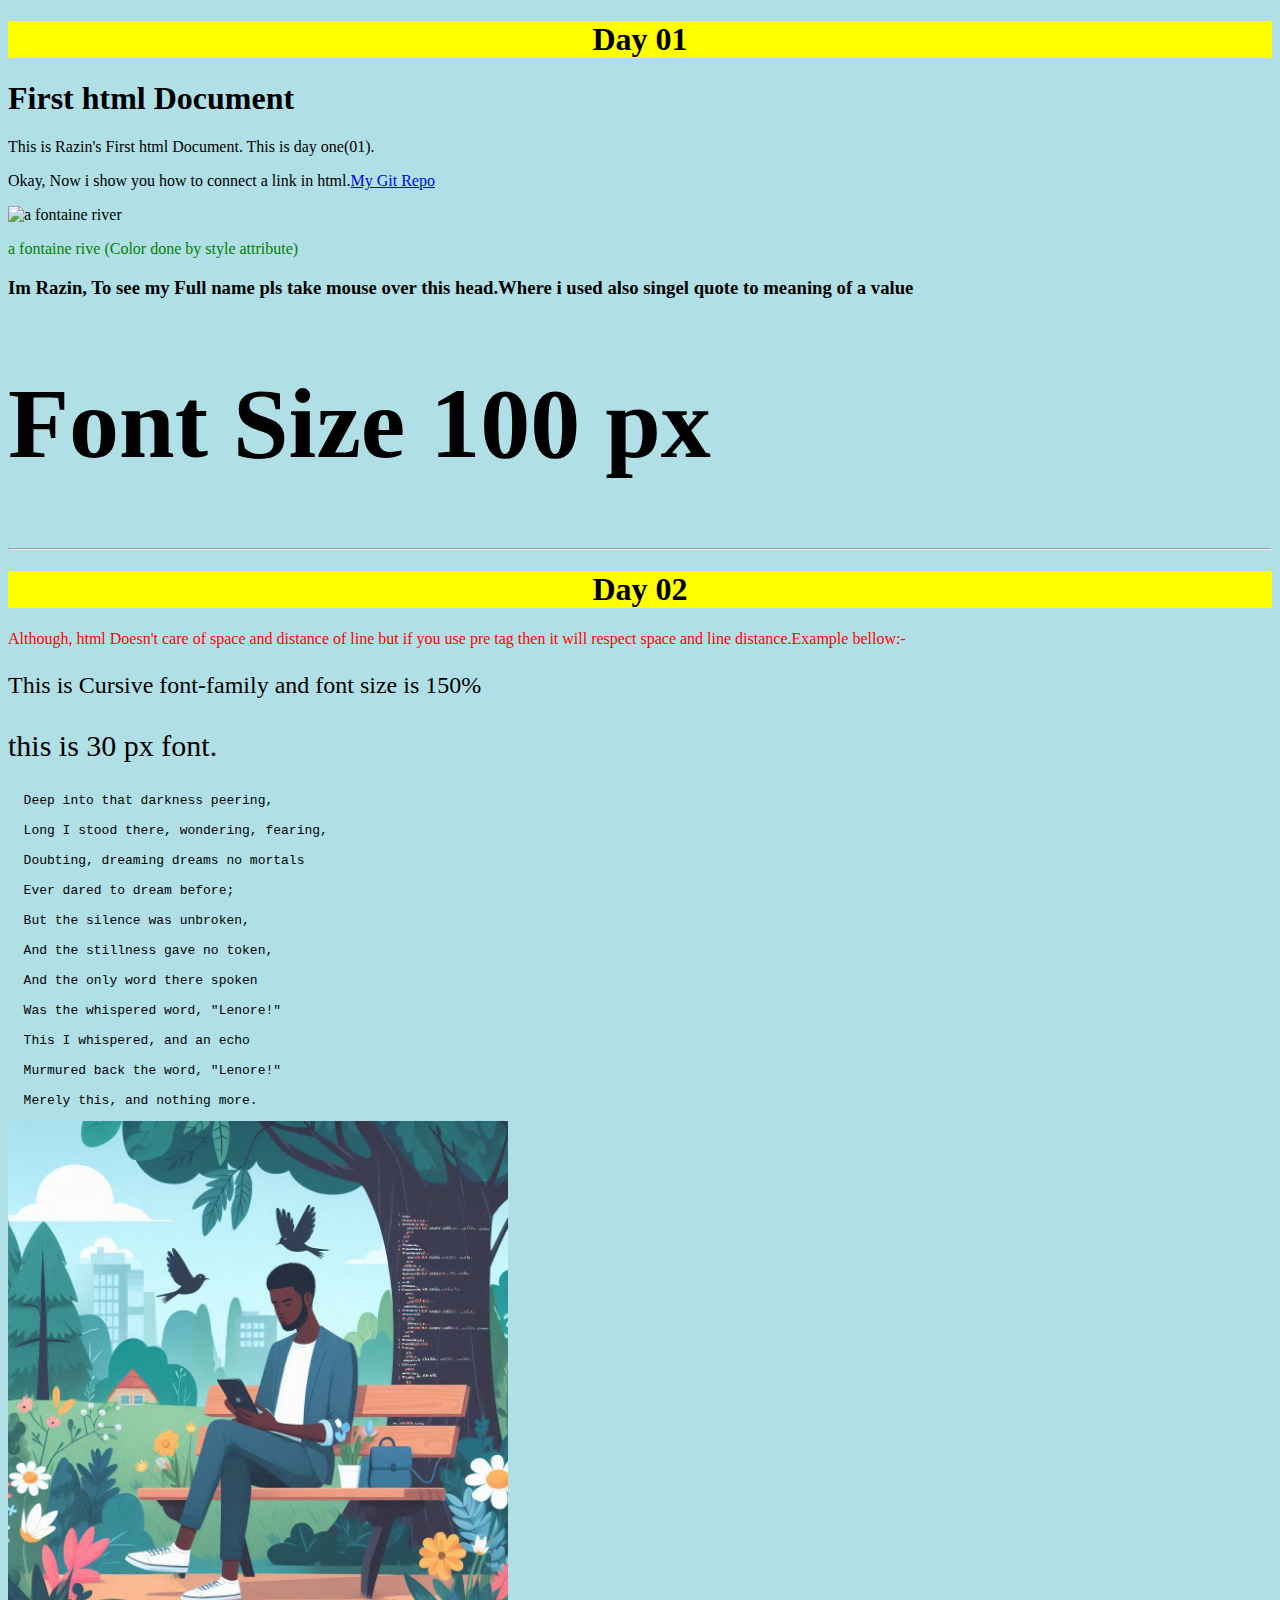
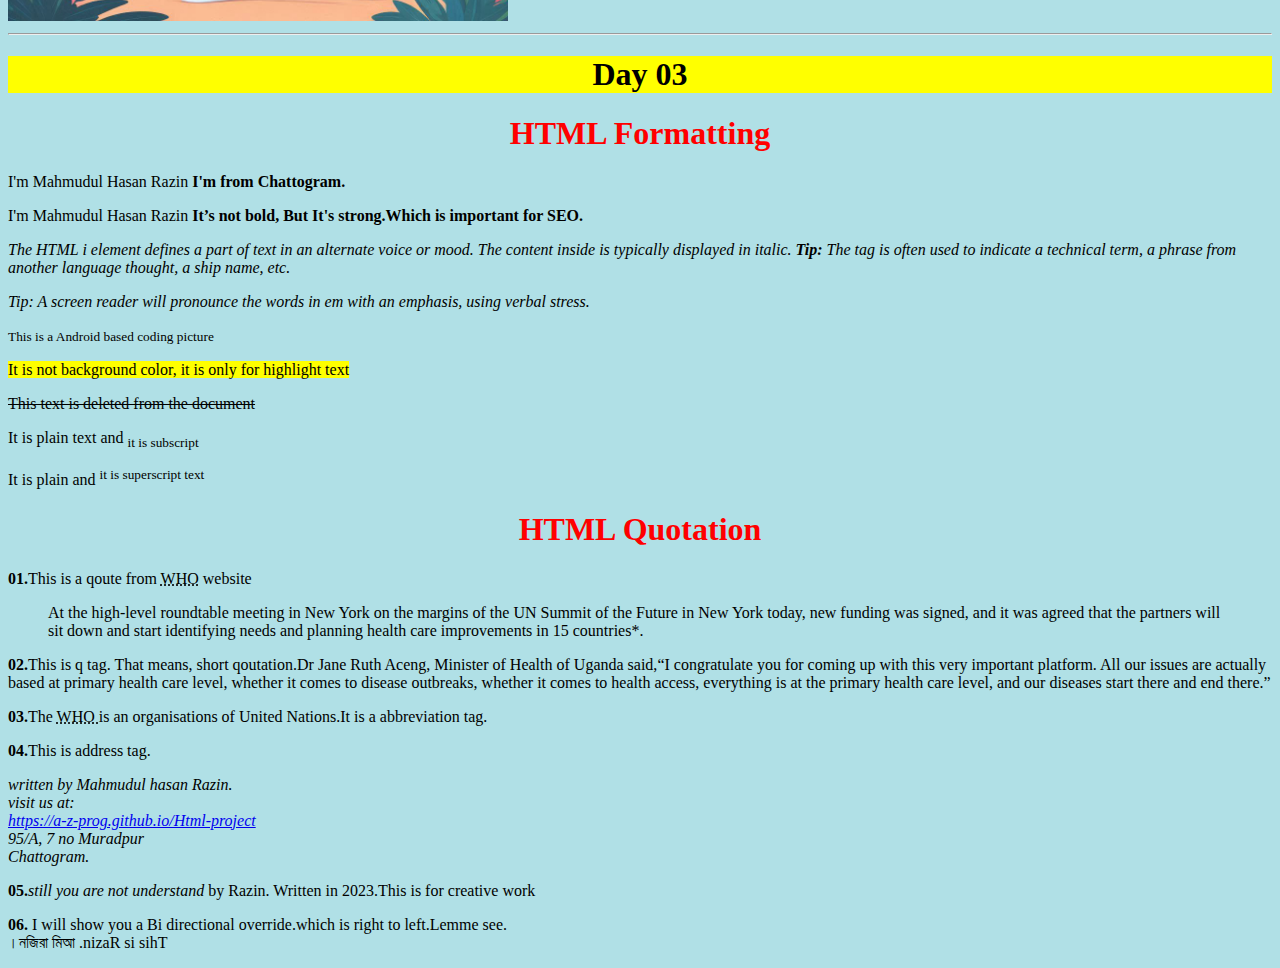
==== index.html @ 7366c33f "update" ====
<!--Day 01-->


<!doctype html>
<html lang="en-ud"> 
 <head> 
  <title>Razin's first html Project</title> 
 </head> 
 <body style="background-color:powderblue;"> 
  <h1 style="background-color:yellow; text-align:center;">Day 01</h1> 
  <h1>First html Document</h1> 
  <p>This is Razin's First html Document. This is day one(01).</p> 
  <p>Okay, Now i show you how to connect a link in html.<a href="https://a-z-prog.github.io/Razin/">My Git Repo</a> </p> 
  <img src="https://images.unsplash.com/photo-1437482078695-73f5ca6c96e2?fm=jpg&amp;q=60&amp;w=3000&amp;ixlib=rb-4.0.3&amp;ixid=M3wxMjA3fDB8MHxzZWFyY2h8Mnx8cml2ZXJ8ZW58MHx8MHx8fDA%3D" alt="a fontaine river" width="500&quot;" length="700&quot;"> 
  <p></p> 
  <p style="color:green;"> a fontaine rive (Color done by style attribute) </p> 
  <h3 title="I'm Mahmudul'Mahmud' Hasan Razin"> Im Razin, To see my Full name pls take mouse over this head.Where i used also singel quote to meaning of a value</h3> 
  <h1 style="font-size:100px;"> Font Size 100 px </h1> 
  
  
  <!--Day 02-->
  
  
  
  <hr>
  <h1 style="background-color:yellow; text-align:center;" > Day 02 </h1>
  
  <p style="color:red"> Although, html Doesn't care of space and distance of line but if you use pre tag then it will respect space and line distance.Example bellow:-</p>
  <p style="font-family: Brush Script MT, cursive; font-size:150%;">This is Cursive font-family and font size is 150% </p>
  <p style=font-size:30px>this is 30 px font.</p>
  <pre>
  Deep into that darkness peering,
  
  Long I stood there, wondering, fearing,
  
  Doubting, dreaming dreams no mortals
  
  Ever dared to dream before;
  
  But the silence was unbroken,
  
  And the stillness gave no token,
  
  And the only word there spoken
  
  Was the whispered word, "Lenore!"
  
  This I whispered, and an echo
  
  Murmured back the word, "Lenore!"
  
  Merely this, and nothing more.</pre>
  <img src="e955a2c4-2155-4ae3-b84d-84ee2918f4a7.jpg" width="500" length ="700">
  
  
  
  <!--Day 03-->
  

  
  <hr>
  <h1 style="text-align:center; background-color:yellow;"> Day 03 </h1>
  
  
  <!--In this section i will write code on "text formatting"-->
  
 <h1 style="text-align:center; color:red; font-family: fantasy;">HTML  Formatting</h1>
  <p>I'm Mahmudul Hasan Razin <b> I'm from Chattogram.</b></p>
  <p>I'm Mahmudul Hasan Razin <strong>It’s not bold, But It's strong.Which is important for SEO.</strong></p>
  <p><i>The HTML i element defines a part of text in an alternate voice or mood. The content inside is typically displayed in italic.
 
    <b>Tip:</b> The tag is often used to indicate a technical term,
    a phrase from another language
    thought, a ship name, etc.</i></p>
    <p><em>Tip: A screen reader will pronounce the words in em with an emphasis, using verbal stress.</em></p>
  
  <p><small>This is a Android based coding picture</small></p>
  
  <p><mark>It is not background color, it is only for highlight text </mark></p>
  <p><del>This text is deleted from the document</del></p>
  <p>It is plain text and <sub>it is subscript</sub></p>
  <p>It is plain and <sup>it is superscript text</sup></p>
  
  
  
  <!--this section i will write code to text quotation-->
  
  
  
   <h1 style="text-align:center; color:red; font-family: fantasy;">HTML Quotation</h1>
   
   <p><b>01.</b>This is a qoute from <abbr title="world Health Organisation">WHO</abbr> website</p>
   <blockquote cite="https://www.who.int/news/item/23-09-2024-who-and-multilateral-development-banks-kick-off-primary-health-financing-platform-with-new-funds-and-launch-of-first-investment-plans-in-15-countries">At the high-level roundtable meeting in New York on the margins of the UN Summit of the Future in New York today, new funding was signed, and it was agreed that the partners will sit down and start identifying needs and planning health care improvements in 15 countries*.</blockquote>
   
   
 <p><b>02.</b>This is q tag. That means, short qoutation.Dr Jane Ruth Aceng, Minister of Health of Uganda said,<q>I congratulate you for coming up with this very important platform. All our issues are actually based at primary health care level, whether it comes to disease outbreaks, whether it comes to health access, everything is at the primary health care level, and our diseases start there and end there.</q></p>
  
  <p><b>03.</b>The <abbr title="world Health Organisation"> WHO </abbr> is an organisations of United Nations.It is a abbreviation tag.
  
  <p><b>04.</b>This is address tag.<address>written by Mahmudul hasan Razin.<br>visit us at:<br><a href="https://a-z-prog.github.io/Html-project/">https://a-z-prog.github.io/Html-project</a><br>95/A, 7 no Muradpur<br>Chattogram.</address></p>
  
  <p><b>05.</b><cite>still you are not understand</cite> by Razin. Written in 2023.This is for creative work
  </p>
  
  <p><b>06.</b> I will show you a Bi directional override.which is right to left.Lemme see.<br>
  <bdo dir="rtl">This is Razin. আমি রাজিন।</bdo></p>
 </body>
</html>
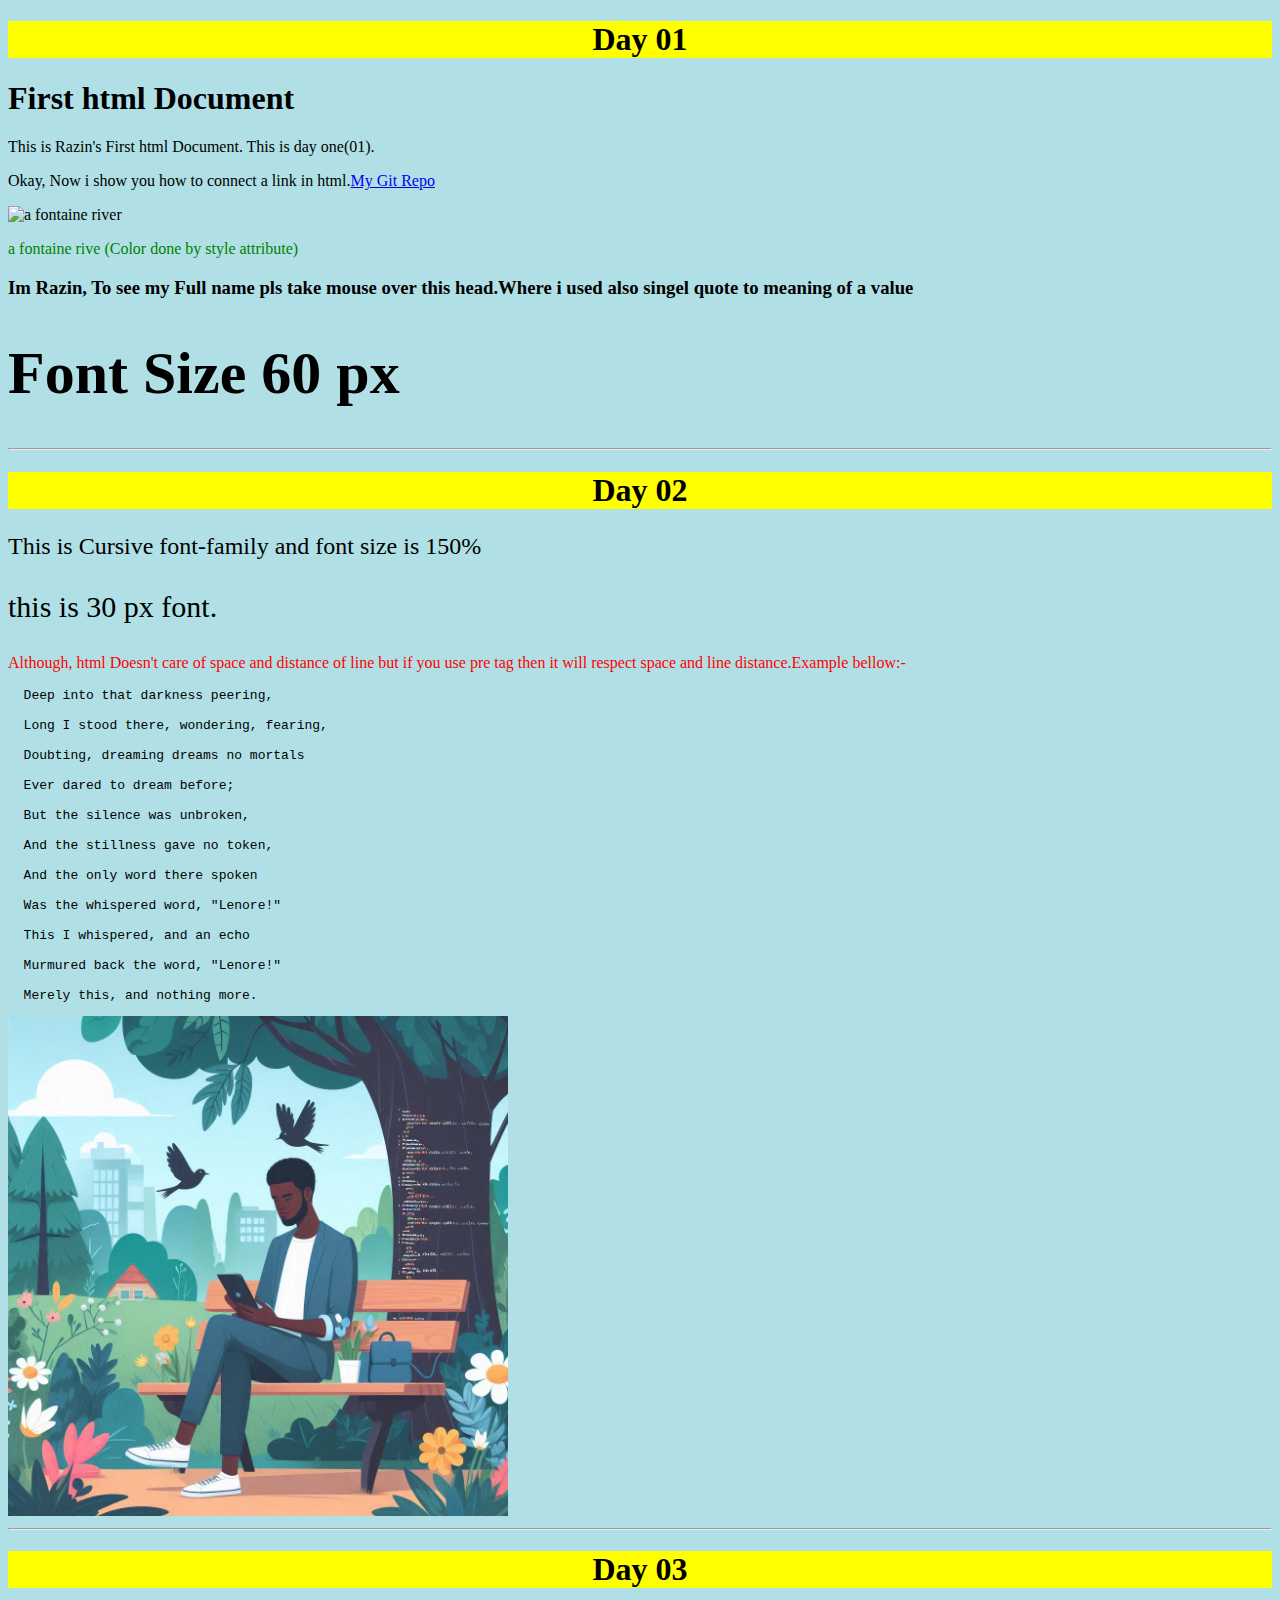
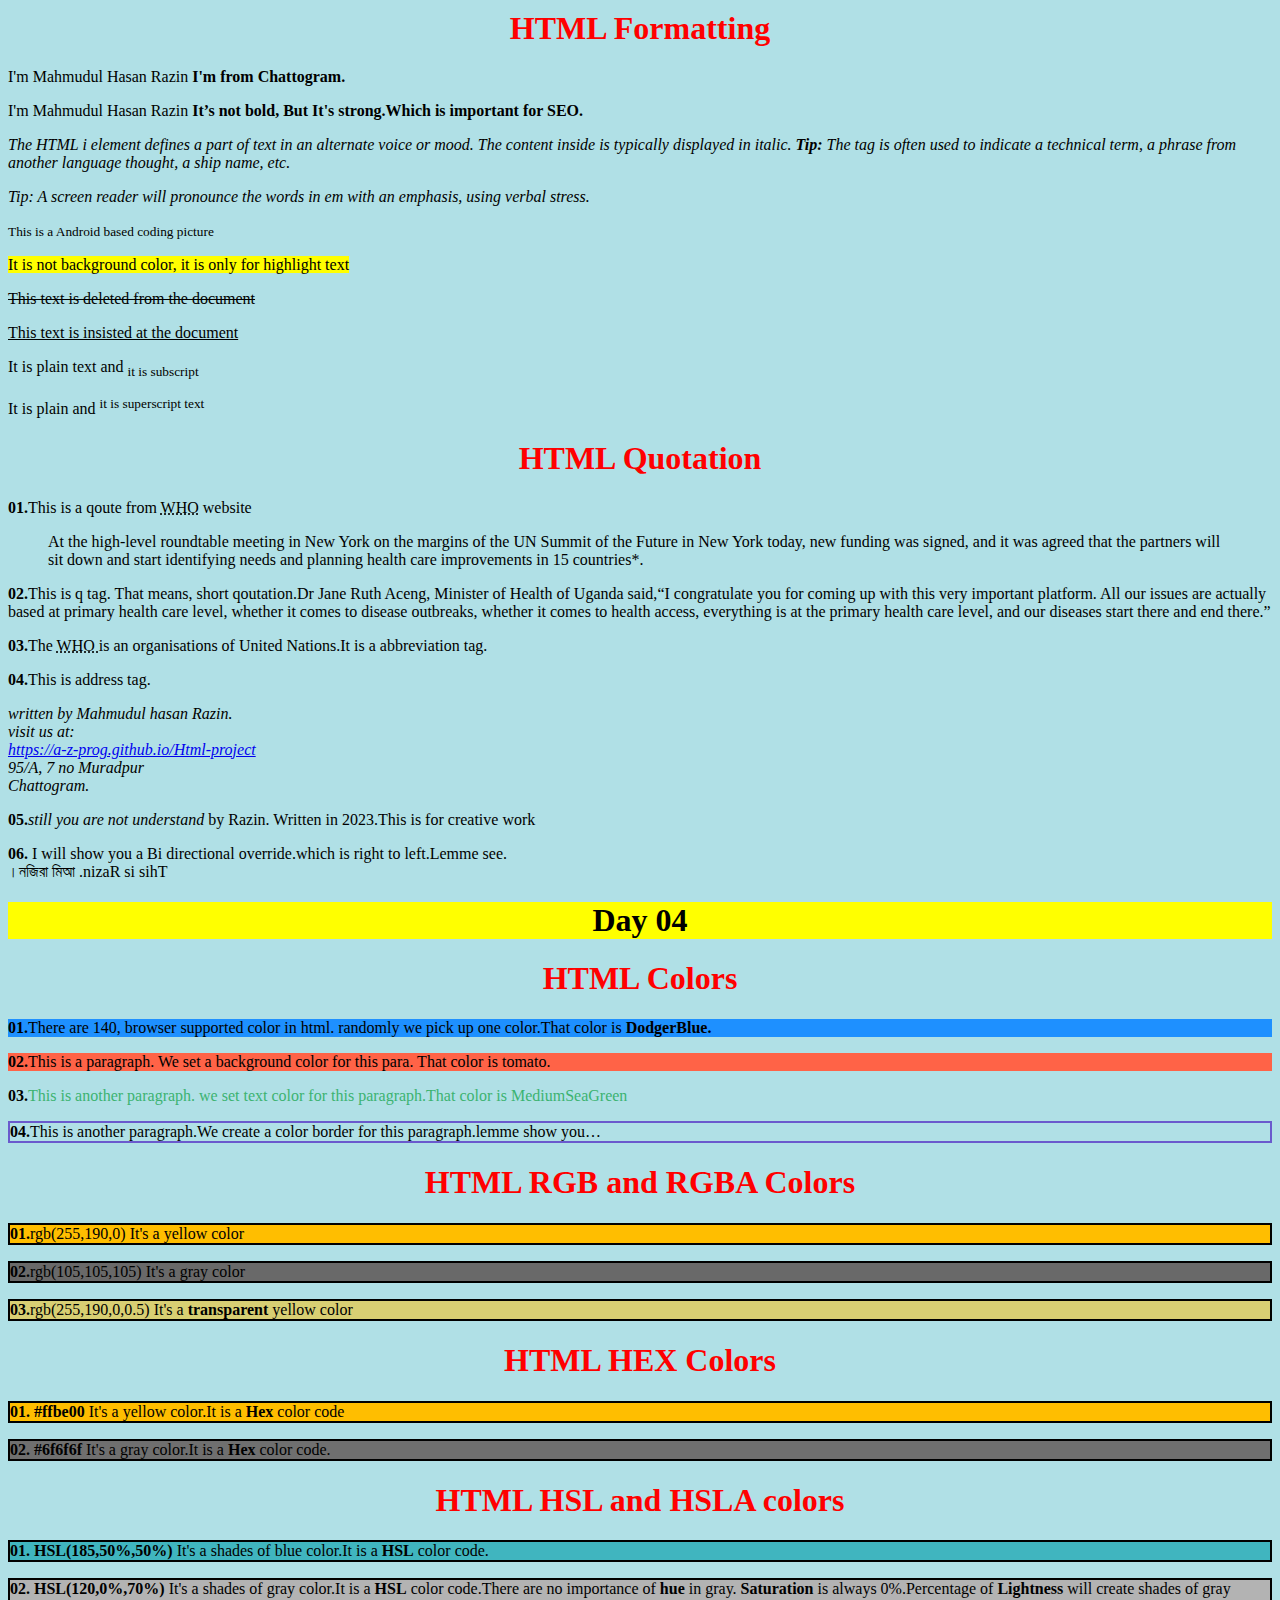
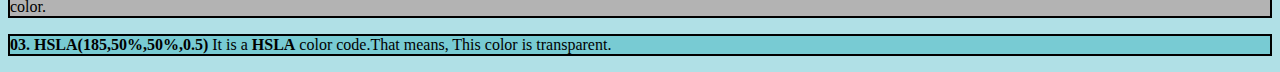
==== commit 35b541cb: "update" ====
--- a/index.html
+++ b/index.html
@@ -2,7 +2,7 @@
 
 
 <!doctype html>
-<html lang="en-ud"> 
+<html lang="en-us"> 
  <head> 
   <title>Razin's first html Project</title> 
  </head> 
@@ -15,7 +15,7 @@
   <p></p> 
   <p style="color:green;"> a fontaine rive (Color done by style attribute) </p> 
   <h3 title="I'm Mahmudul'Mahmud' Hasan Razin"> Im Razin, To see my Full name pls take mouse over this head.Where i used also singel quote to meaning of a value</h3> 
-  <h1 style="font-size:100px;"> Font Size 100 px </h1> 
+  <h1 style="font-size:60px;"> Font Size 60 px </h1> 
   
   
   <!--Day 02-->
@@ -24,10 +24,12 @@
   
   <hr>
   <h1 style="background-color:yellow; text-align:center;" > Day 02 </h1>
-  
-  <p style="color:red"> Although, html Doesn't care of space and distance of line but if you use pre tag then it will respect space and line distance.Example bellow:-</p>
+
   <p style="font-family: Brush Script MT, cursive; font-size:150%;">This is Cursive font-family and font size is 150% </p>
   <p style=font-size:30px>this is 30 px font.</p>
+    
+  <p style="color:red"> Although, html Doesn't care of space and distance of line but if you use pre tag then it will respect space and line distance.Example bellow:-</p>
+  
   <pre>
   Deep into that darkness peering,
   
@@ -78,6 +80,9 @@
   
   <p><mark>It is not background color, it is only for highlight text </mark></p>
   <p><del>This text is deleted from the document</del></p>
+  
+   <p><ins>This text is insisted at the document</ins></p>
+   
   <p>It is plain text and <sub>it is subscript</sub></p>
   <p>It is plain and <sup>it is superscript text</sup></p>
   
@@ -104,5 +109,78 @@
   
   <p><b>06.</b> I will show you a Bi directional override.which is right to left.Lemme see.<br>
   <bdo dir="rtl">This is Razin. আমি রাজিন।</bdo></p>
+  
+  
+  
+  
+  
+  
+  
+  
+  
+  <!--Day 04-->
+  <h1 style="text-align:center; background-color:yellow;">Day 04</h1>
+  
+  
+  
+  <!--HTML Colors-->
+  
+  
+  
+  <h1 style="color:red; text-align:center; font-family:fantasy;">HTML Colors</h1>
+  
+  <p style="background-color:DodgerBlue;"><b>01.</b>There are 140, browser supported color in html. randomly we pick up one color.That color is <b>DodgerBlue.</b></p>
+  <p style="background-color:tomato;"><b>02.</b>This is a paragraph. We set a background color for this para. That color is tomato.</p>
+  <p style="color:MediumSeaGreen;"><b style="color:black;">03.</b>This is another paragraph. we set text color for this paragraph.That color is MediumSeaGreen</p>
+  <p style="border:2px solid SlateBlue;"><b>04.</b>This is another paragraph.We create a color border for this paragraph.lemme show you…</p>
+  
+  
+  
+  <!--HTML RGB and RGBA Colors-->
+  
+  
+  
+  <h1 style="text-align:center; color:red; font-family:fantasy;">HTML RGB and RGBA Colors</h1>
+  
+   <p style="background-color:rgb(255,190,0); border:2px solid black"><b>01.</b>rgb(255,190,0) It's a yellow color</p>
+   
+   
+     <p style="background-color:rgb(105,105,105); border:2px solid black"><b>02.</b>rgb(105,105,105) It's a gray color</p>
+     
+     
+     
+      <p style="background-color:rgb(255,190,0,0.5); border:2px solid black"><b>03.</b>rgb(255,190,0,0.5) It's a <b>transparent</b> yellow color</p>
+  
+  
+  
+  
+  
+  
+  <!--HTML HEX Colors-->
+  
+   
+  <h1 style="text-align:center; color:red; font-family:fantasy;">HTML HEX Colors</h1>
+  
+  <p style="background-color:#ffbe00; border:2px solid black"><b>01. #ffbe00</b> It's a yellow color.It is a <b>Hex</b> color code</p>
+  
+  
+    <p style="background-color:#6f6f6f; border:2px solid black"><b>02. #6f6f6f</b> It's a gray color.It is a <b>Hex</b> color code.</p>
+    
+    
+    
+    
+    
+    <!--HTML HSL and HSLA colors-->
+    
+     <h1 style="text-align:center; color:red; font-family:fantasy;">HTML HSL and HSLA colors</h1></h1>
+    
+    
+    <p style="background-color:hsl(185,50%,50%); border:2px solid black"><b>01. HSL(185,50%,50%)</b> It's a shades of blue color.It is a <b>HSL</b> color code.</p>
+      
+   <p style="background-color:hsl(120,0%,70%); border:2px solid black"><b>02. HSL(120,0%,70%)</b> It's a shades of gray color.It is a <b>HSL</b> color code.There are no importance of <b>hue</b> in gray. <b>Saturation</b> is always 0%.Percentage of <b>Lightness</b> will create shades of gray color.</p>
+   
+   <p style="background-color:hsla(185,50%,50%,0.5); border:2px solid black"><b>03. HSLA(185,50%,50%,0.5)</b> It is a <b>HSLA</b> color code.That means, This color is transparent.</p>
+    
+  
  </body>
 </html>
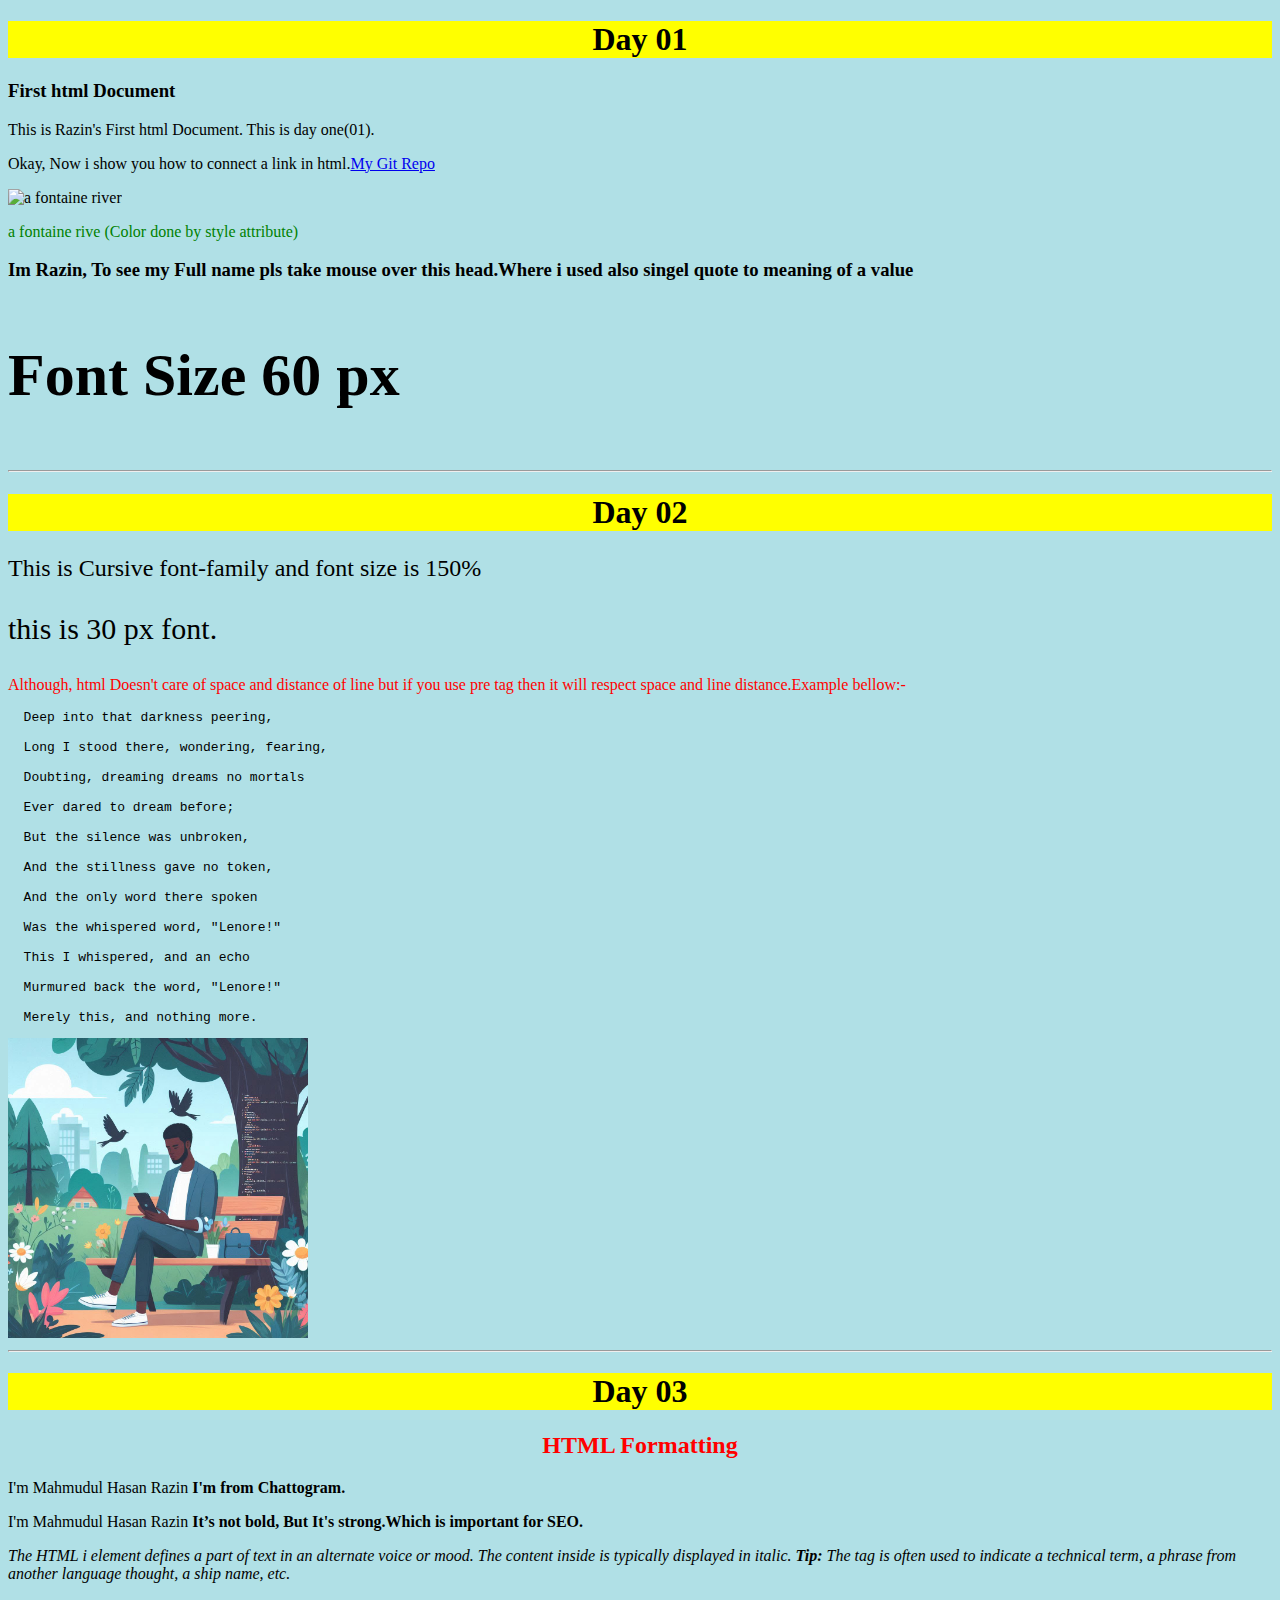
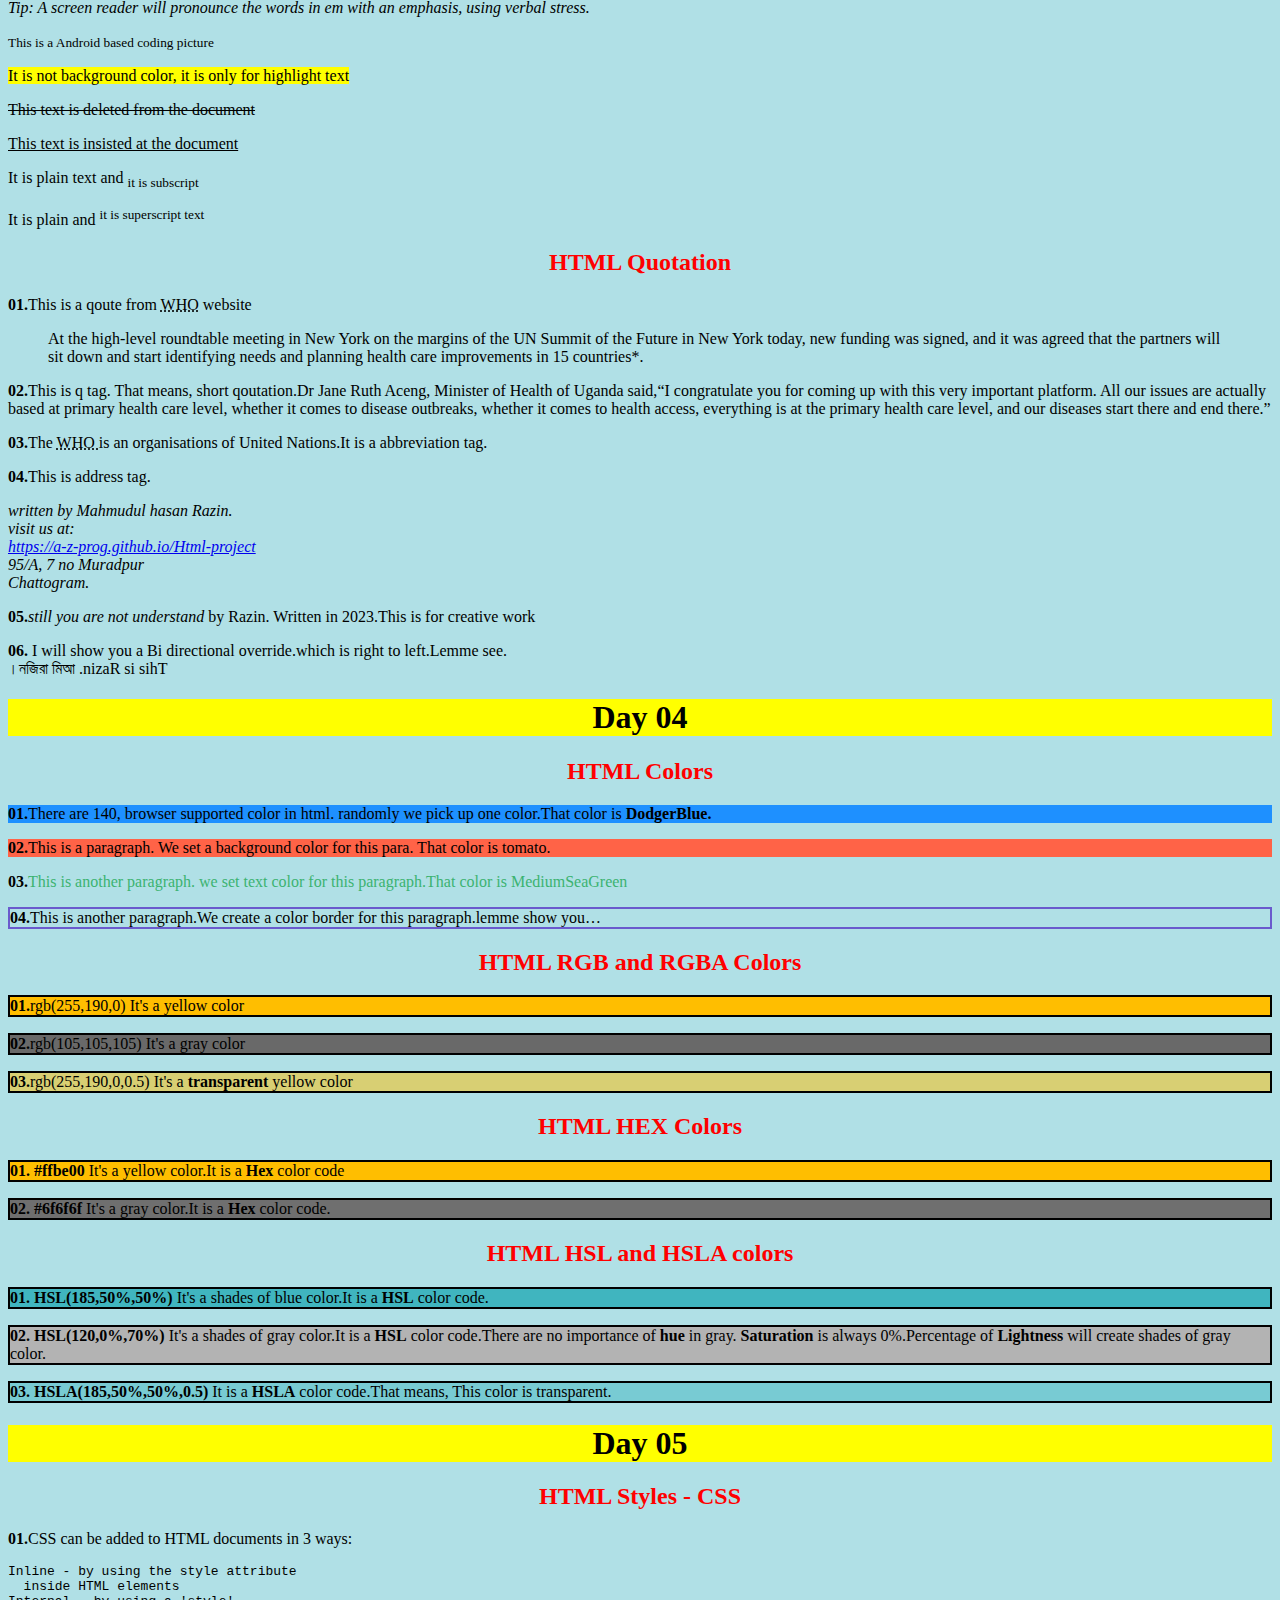
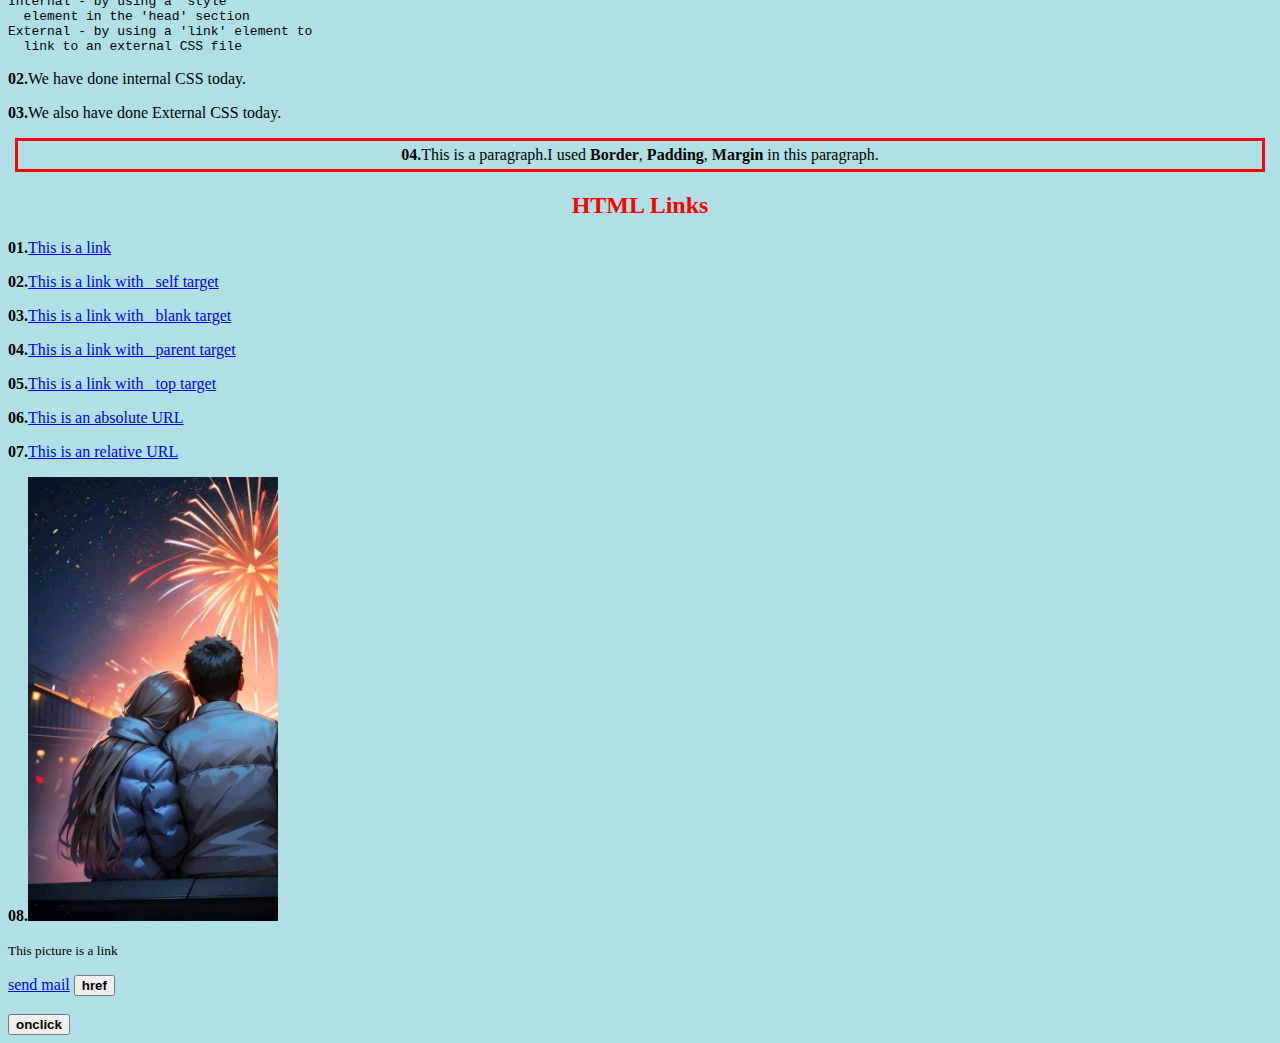
==== commit 0b43ad3b: "update" ====
--- a/index.html
+++ b/index.html
@@ -4,18 +4,24 @@
 <!doctype html>
 <html lang="en-us"> 
  <head> 
-  <title>Razin's first html Project</title> 
- </head> 
- <body style="background-color:powderblue;"> 
-  <h1 style="background-color:yellow; text-align:center;">Day 01</h1> 
-  <h1>First html Document</h1> 
+  <title>Razin's first html Project</title>
+  <style>
+    h1 {text-align:center; background-color:yellow;}
+  </style>
+  <link rel="stylesheet" href="style.css">
+  </head> 
+ 
+ 
+ <body> 
+  <h1>Day 01</h1> 
+  <h3>First html Document</h3> 
   <p>This is Razin's First html Document. This is day one(01).</p> 
   <p>Okay, Now i show you how to connect a link in html.<a href="https://a-z-prog.github.io/Razin/">My Git Repo</a> </p> 
-  <img src="https://images.unsplash.com/photo-1437482078695-73f5ca6c96e2?fm=jpg&amp;q=60&amp;w=3000&amp;ixlib=rb-4.0.3&amp;ixid=M3wxMjA3fDB8MHxzZWFyY2h8Mnx8cml2ZXJ8ZW58MHx8MHx8fDA%3D" alt="a fontaine river" width="500&quot;" length="700&quot;"> 
+  <img src="https://images.unsplash.com/photo-1437482078695-73f5ca6c96e2?fm=jpg&amp;q=60&amp;w=3000&amp;ixlib=rb-4.0.3&amp;ixid=M3wxMjA3fDB8MHxzZWFyY2h8Mnx8cml2ZXJ8ZW58MHx8MHx8fDA%3D" alt="a fontaine river" width="300&quot;" length="500&quot;"> 
   <p></p> 
   <p style="color:green;"> a fontaine rive (Color done by style attribute) </p> 
   <h3 title="I'm Mahmudul'Mahmud' Hasan Razin"> Im Razin, To see my Full name pls take mouse over this head.Where i used also singel quote to meaning of a value</h3> 
-  <h1 style="font-size:60px;"> Font Size 60 px </h1> 
+  <h3 style="font-size:60px;"> Font Size 60 px </h3> 
   
   
   <!--Day 02-->
@@ -23,7 +29,7 @@
   
   
   <hr>
-  <h1 style="background-color:yellow; text-align:center;" > Day 02 </h1>
+  <h1> Day 02 </h1>
 
   <p style="font-family: Brush Script MT, cursive; font-size:150%;">This is Cursive font-family and font size is 150% </p>
   <p style=font-size:30px>this is 30 px font.</p>
@@ -52,7 +58,7 @@
   Murmured back the word, "Lenore!"
   
   Merely this, and nothing more.</pre>
-  <img src="e955a2c4-2155-4ae3-b84d-84ee2918f4a7.jpg" width="500" length ="700">
+  <img src="/All_Pic/telegram_channel_profile.jpg" alt="Tg pro pic" width="300" length ="500">
   
   
   
@@ -61,12 +67,12 @@
 
   
   <hr>
-  <h1 style="text-align:center; background-color:yellow;"> Day 03 </h1>
+  <h1> Day 03 </h1>
   
   
   <!--In this section i will write code on "text formatting"-->
   
- <h1 style="text-align:center; color:red; font-family: fantasy;">HTML  Formatting</h1>
+ <h2>HTML  Formatting</h2>
   <p>I'm Mahmudul Hasan Razin <b> I'm from Chattogram.</b></p>
   <p>I'm Mahmudul Hasan Razin <strong>It’s not bold, But It's strong.Which is important for SEO.</strong></p>
   <p><i>The HTML i element defines a part of text in an alternate voice or mood. The content inside is typically displayed in italic.
@@ -92,7 +98,7 @@
   
   
   
-   <h1 style="text-align:center; color:red; font-family: fantasy;">HTML Quotation</h1>
+   <h2>HTML Quotation</h2>
    
    <p><b>01.</b>This is a qoute from <abbr title="world Health Organisation">WHO</abbr> website</p>
    <blockquote cite="https://www.who.int/news/item/23-09-2024-who-and-multilateral-development-banks-kick-off-primary-health-financing-platform-with-new-funds-and-launch-of-first-investment-plans-in-15-countries">At the high-level roundtable meeting in New York on the margins of the UN Summit of the Future in New York today, new funding was signed, and it was agreed that the partners will sit down and start identifying needs and planning health care improvements in 15 countries*.</blockquote>
@@ -119,7 +125,7 @@
   
   
   <!--Day 04-->
-  <h1 style="text-align:center; background-color:yellow;">Day 04</h1>
+  <h1>Day 04</h1>
   
   
   
@@ -127,7 +133,7 @@
   
   
   
-  <h1 style="color:red; text-align:center; font-family:fantasy;">HTML Colors</h1>
+  <h2>HTML Colors</h2>
   
   <p style="background-color:DodgerBlue;"><b>01.</b>There are 140, browser supported color in html. randomly we pick up one color.That color is <b>DodgerBlue.</b></p>
   <p style="background-color:tomato;"><b>02.</b>This is a paragraph. We set a background color for this para. That color is tomato.</p>
@@ -140,7 +146,7 @@
   
   
   
-  <h1 style="text-align:center; color:red; font-family:fantasy;">HTML RGB and RGBA Colors</h1>
+  <h2>HTML RGB and RGBA Colors</h2>
   
    <p style="background-color:rgb(255,190,0); border:2px solid black"><b>01.</b>rgb(255,190,0) It's a yellow color</p>
    
@@ -159,7 +165,7 @@
   <!--HTML HEX Colors-->
   
    
-  <h1 style="text-align:center; color:red; font-family:fantasy;">HTML HEX Colors</h1>
+  <h2>HTML HEX Colors</h2>
   
   <p style="background-color:#ffbe00; border:2px solid black"><b>01. #ffbe00</b> It's a yellow color.It is a <b>Hex</b> color code</p>
   
@@ -172,7 +178,7 @@
     
     <!--HTML HSL and HSLA colors-->
     
-     <h1 style="text-align:center; color:red; font-family:fantasy;">HTML HSL and HSLA colors</h1></h1>
+     <h2>HTML HSL and HSLA colors</h1></h2>
     
     
     <p style="background-color:hsl(185,50%,50%); border:2px solid black"><b>01. HSL(185,50%,50%)</b> It's a shades of blue color.It is a <b>HSL</b> color code.</p>
@@ -180,6 +186,75 @@
    <p style="background-color:hsl(120,0%,70%); border:2px solid black"><b>02. HSL(120,0%,70%)</b> It's a shades of gray color.It is a <b>HSL</b> color code.There are no importance of <b>hue</b> in gray. <b>Saturation</b> is always 0%.Percentage of <b>Lightness</b> will create shades of gray color.</p>
    
    <p style="background-color:hsla(185,50%,50%,0.5); border:2px solid black"><b>03. HSLA(185,50%,50%,0.5)</b> It is a <b>HSLA</b> color code.That means, This color is transparent.</p>
+
+
+
+
+
+
+   
+   
+   <!--day 05-->
+   
+   <h1>Day 05</h1>
+   
+   <h2>HTML Styles - CSS</h2>
+   
+   
+   <p><b>01.</b>CSS can be added to HTML documents in 3 ways:
+   <pre>
+Inline - by using the style attribute
+  inside HTML elements
+Internal - by using a 'style'
+  element in the 'head' section
+External - by using a 'link' element to
+  link to an external CSS file</pre></pre></p>
+  
+  <p><b>02.</b>We have done internal CSS today.</p>
+  <p><b>03.</b>We also have done External CSS today.</p>
+  
+  <p style="border:3px solid red; padding:5px; margin:7px; text-align: center;"><b>04.</b>This is a paragraph.I used <b>Border</b>, <b>Padding</b>, <b>Margin</b> in this paragraph.</p>
+   
+   
+   <h2>HTML Links</h2>
+   
+   <p><b>01.</b><a href="https://a-z-prog.github.io/Html-project/All_day/day_04.html">This is a link</a></p>
+   
+   
+   <p><b>02.</b><a href="https://a-z-prog.github.io/Html-project/All_day/day_04.html" target="_self">This is a link with _self target</a></p>
+   
+      <p><b>03.</b><a href="https://a-z-prog.github.io/Html-project/All_day/day_04.html" target="_blank">This is a link with _blank target</a></p>
+      
+      
+       <p><b>04.</b><a href="https://a-z-prog.github.io/Html-project/All_day/day_04.html" target="_parent">This is a link with _parent target</a></p>
+       
+       
+       <p><b>05.</b><a href="https://a-z-prog.github.io/Html-project/All_day/day_04.html" target="_top">This is a link with _top target</a></p>
+     
+     
+     <p><b>06.</b><a href="https://www.google.com">This is an absolute URL</a></p>
+     
+     <p><b>07.</b><a href="All_day/day_01.html">This is an relative URL</a></p>
+     
+     <p><b>08.</b><a href="/All_day/day_02.html"><img src="/All_Pic/Foys_lake_ai_character_of_us.jpeg" alt="Once upon, we are in foys lake" style="width:250px;length:400px;"></a></p>
+     <p><small>This picture is a link</small></p>
+     
+     <a href=
+     "mailto:mahmudulhasanrazin@gmail.com">send mail</a>
+      
+      
+   
+   
+   
+   <a href="/All_day/day_01.html">
+     <button><b>href</b></button>
+   </a>
+   <br>
+   <br>
+
+   
+   <button onclick="document.location='/All_day/day_01.html'"><b>onclick</b></button>
+   
     
   
  </body>
--- a/style.css
+++ b/style.css
@@ -0,0 +1,3 @@
+  body {background-color:powderblue;}
+  
+h2{text-align:center; color:red; font-family:fantasy;}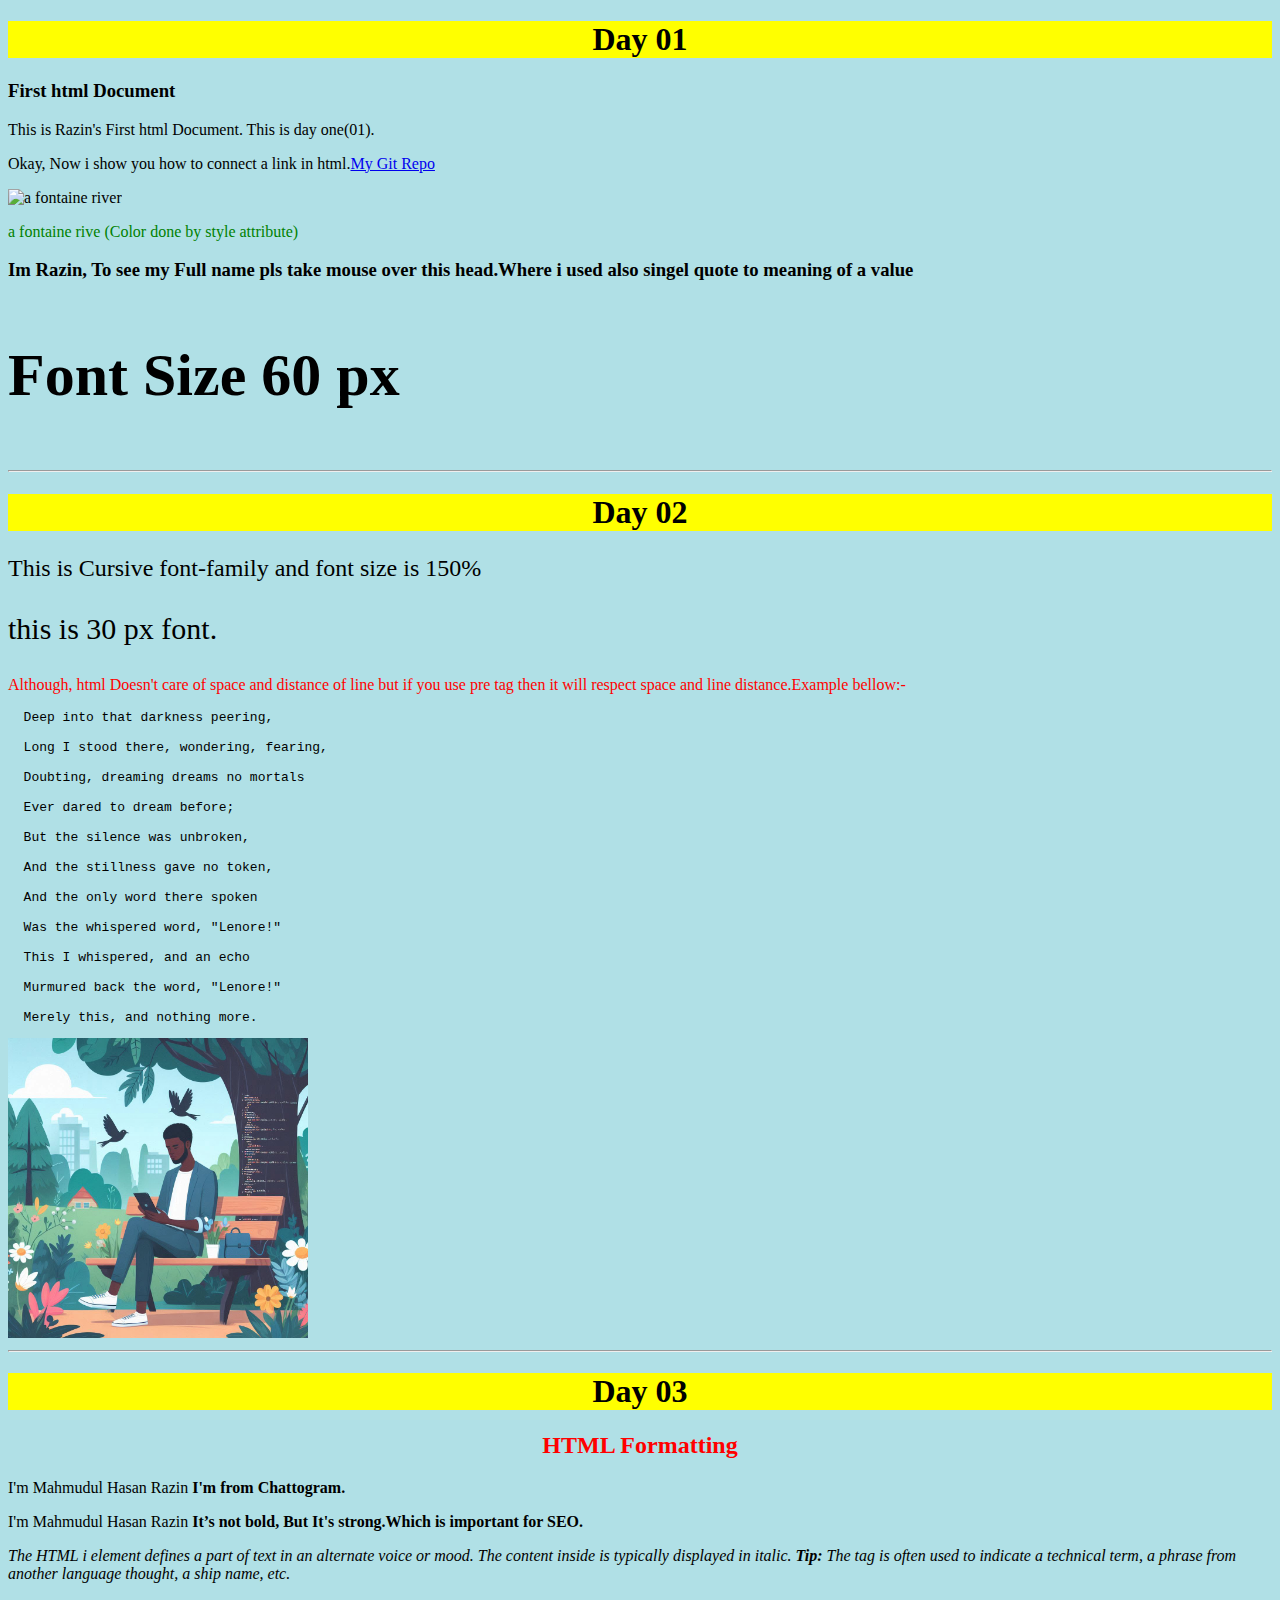
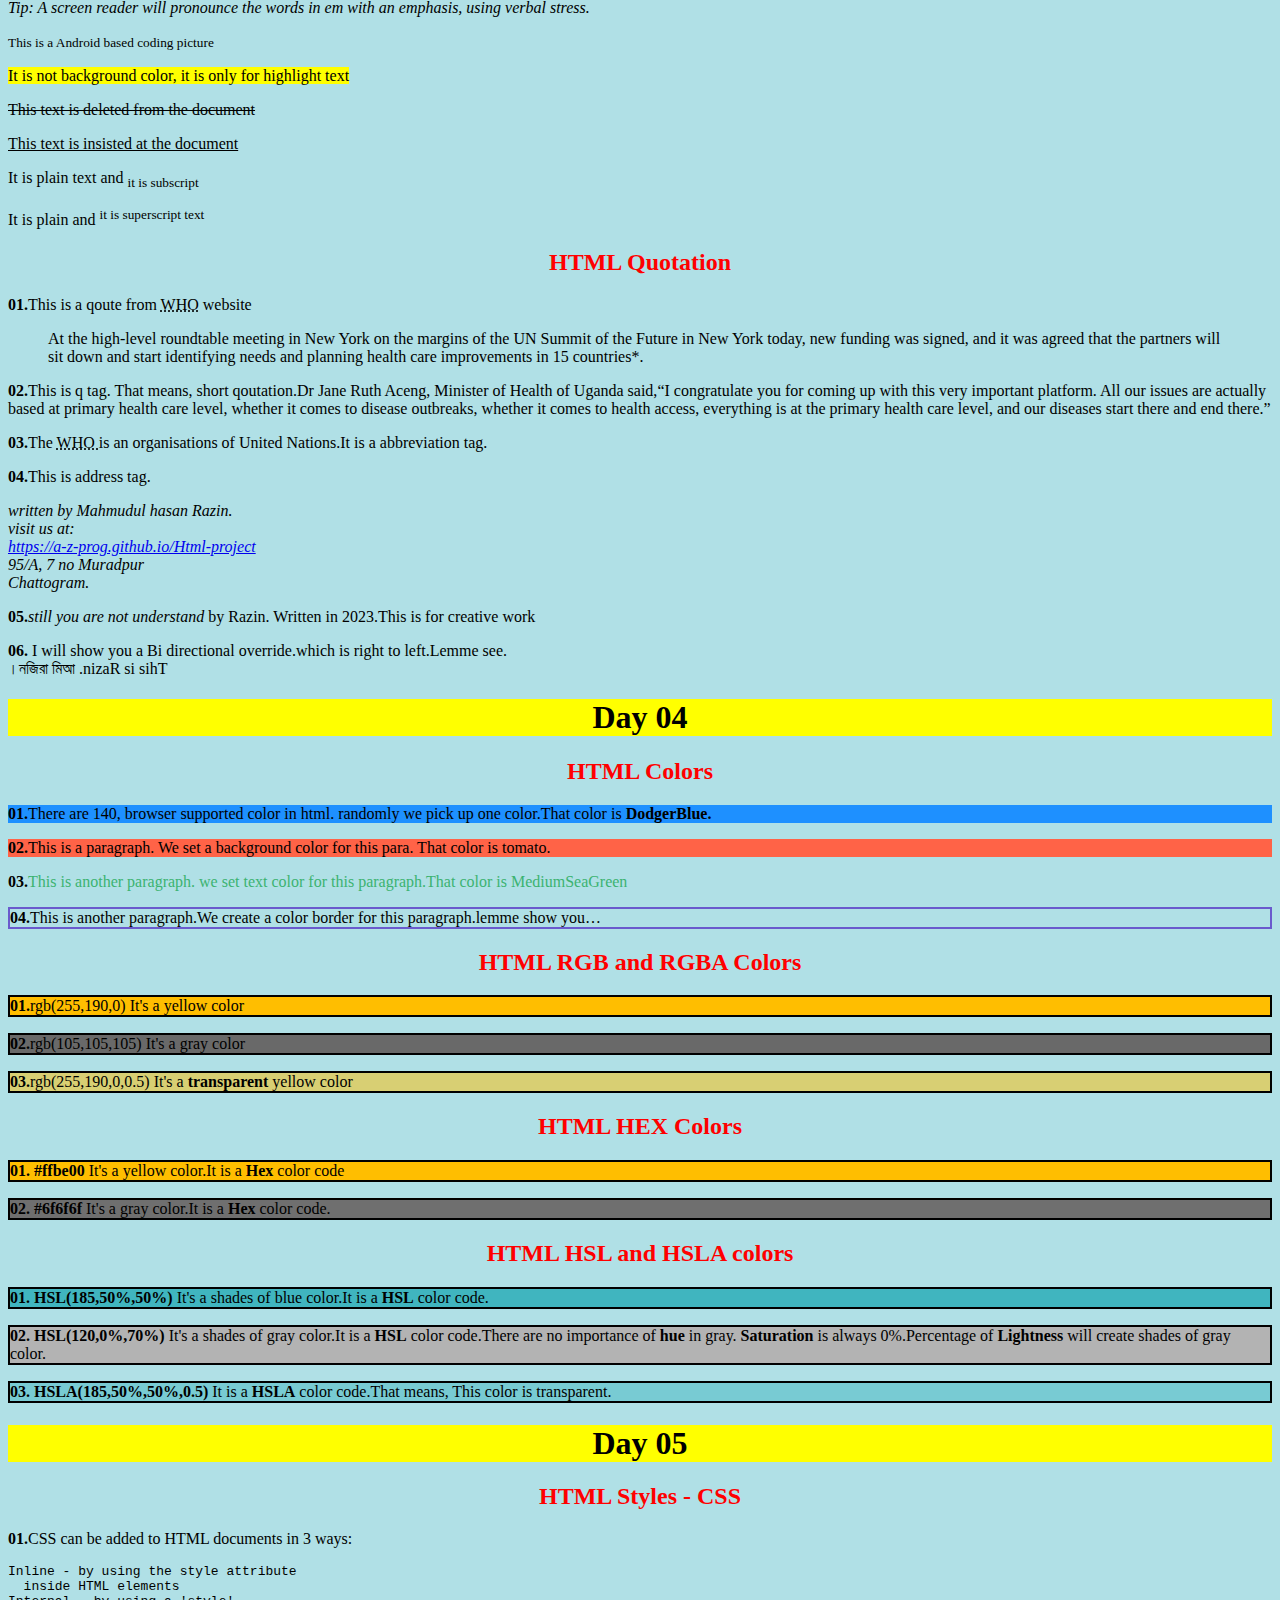
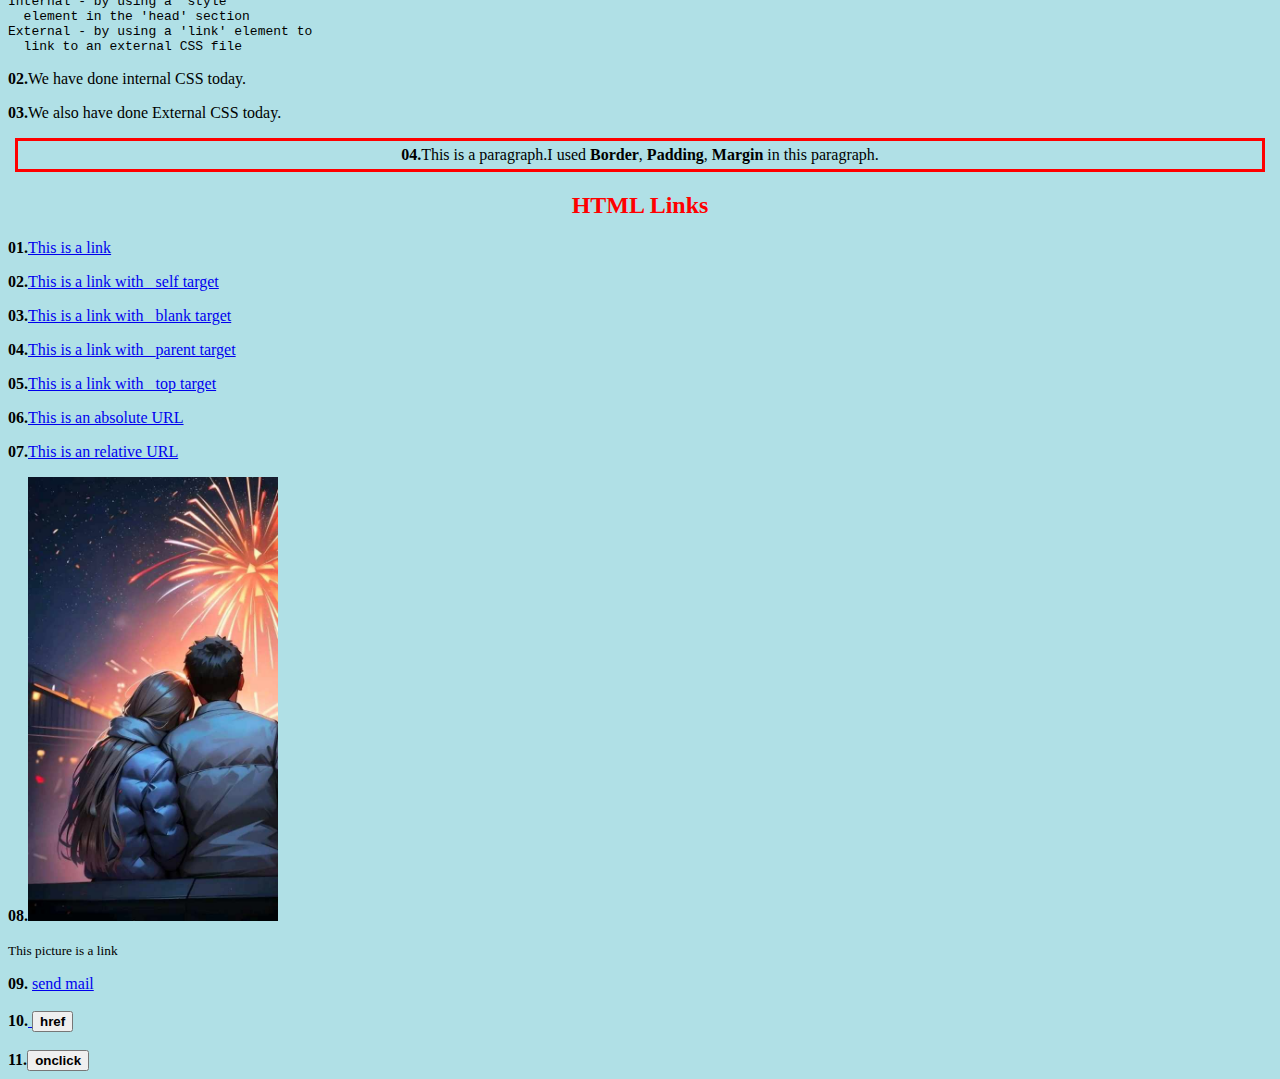
==== commit 28b4a770: "update index.html" ====
--- a/index.html
+++ b/index.html
@@ -58,7 +58,7 @@
   Murmured back the word, "Lenore!"
   
   Merely this, and nothing more.</pre>
-  <img src="/All_Pic/telegram_channel_profile.jpg" alt="Tg pro pic" width="300" length ="500">
+  <img src="All_Pic/telegram_channel_profile.jpg" alt="Tg pro pic" width="300" length ="500">
   
   
   
@@ -236,24 +236,25 @@
      
      <p><b>07.</b><a href="All_day/day_01.html">This is an relative URL</a></p>
      
-     <p><b>08.</b><a href="/All_day/day_02.html"><img src="/All_Pic/Foys_lake_ai_character_of_us.jpeg" alt="Once upon, we are in foys lake" style="width:250px;length:400px;"></a></p>
+     <p><b>08.</b><a href="/All_day/day_02.html"><img src="All_Pic/Foys_lake_ai_character_of_us.jpeg" alt="Once upon, we are in foys lake" style="width:250px;length:400px;"></a></p>
      <p><small>This picture is a link</small></p>
      
-     <a href=
+    <b>09.</b> <a href=
      "mailto:mahmudulhasanrazin@gmail.com">send mail</a>
       
-      
-   
-   
-   
-   <a href="/All_day/day_01.html">
+      <br>
+      <br>
+   
+   
+   
+   <b>10.</b><a href="/All_day/day_01.html">
      <button><b>href</b></button>
    </a>
    <br>
    <br>
 
    
-   <button onclick="document.location='/All_day/day_01.html'"><b>onclick</b></button>
+   <b>11.</b><button onclick="document.location='/All_day/day_01.html'"><b>onclick</b></button>
    
     
   
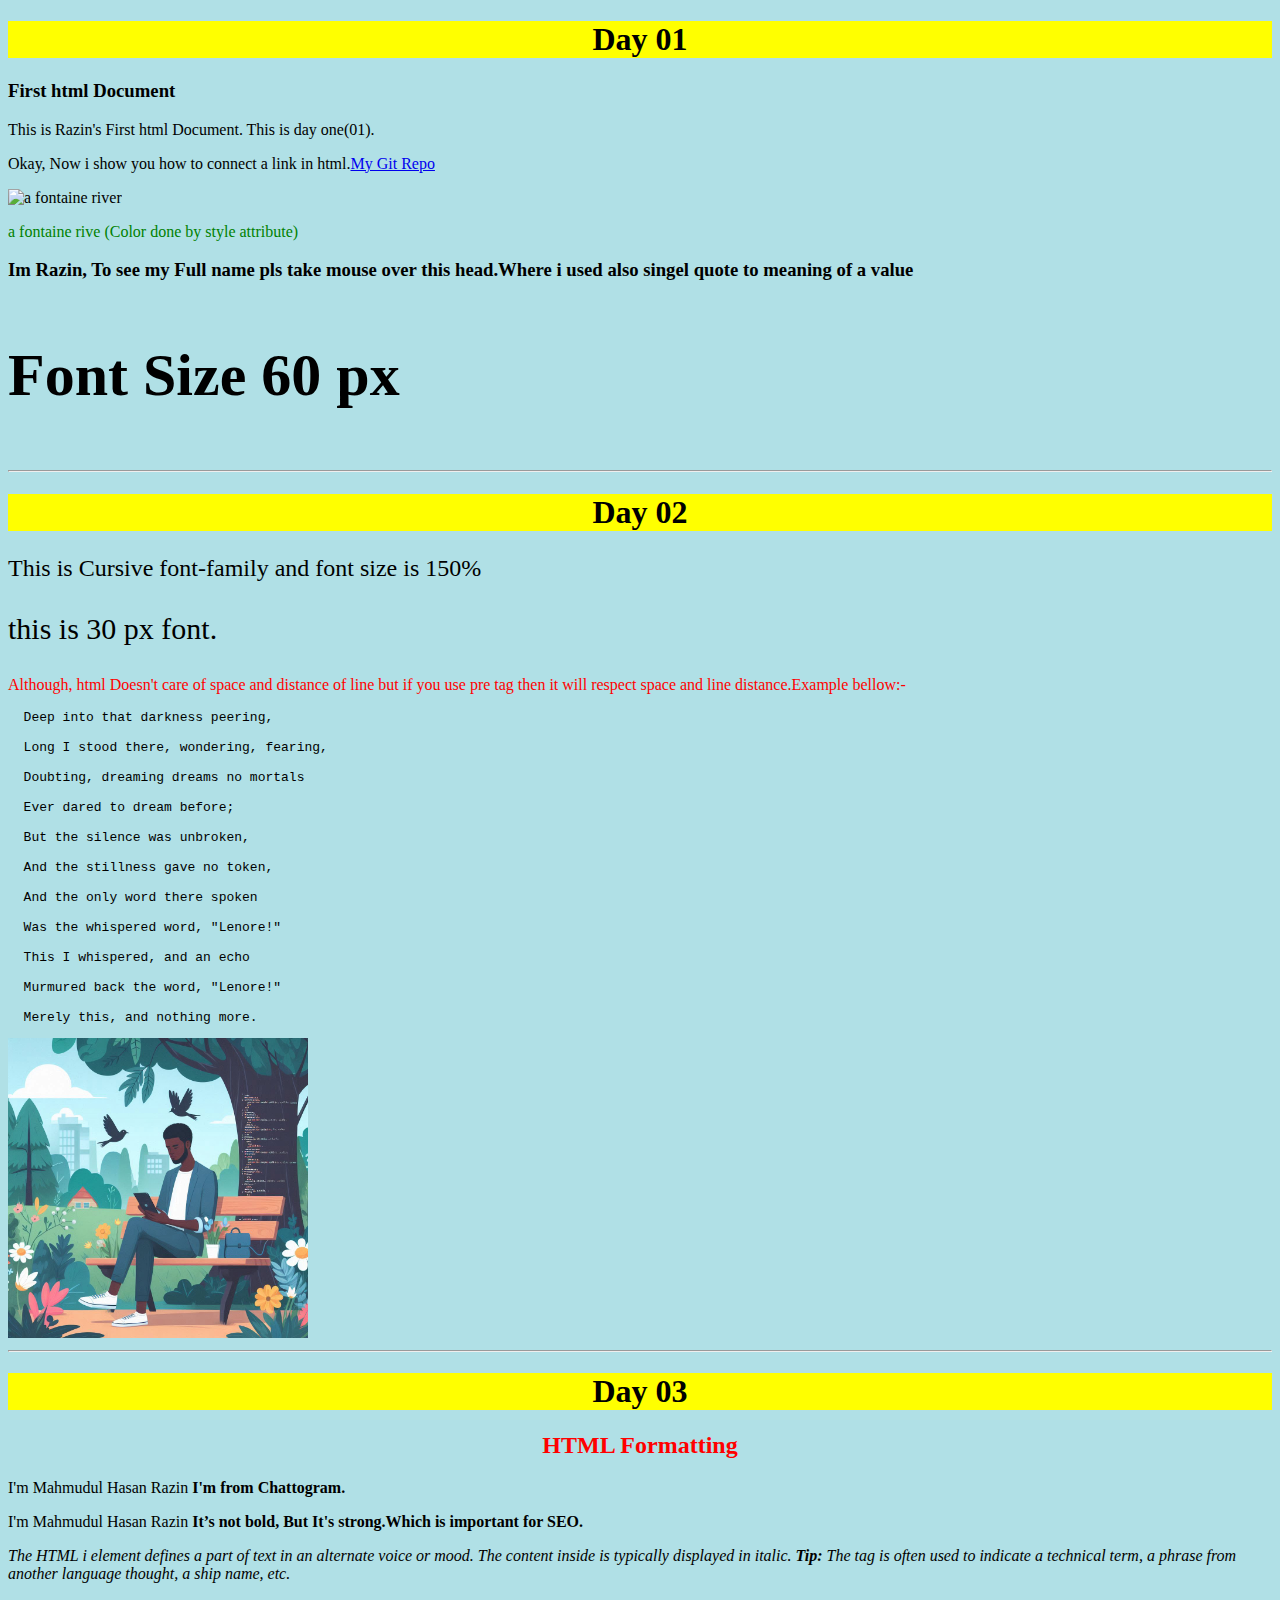
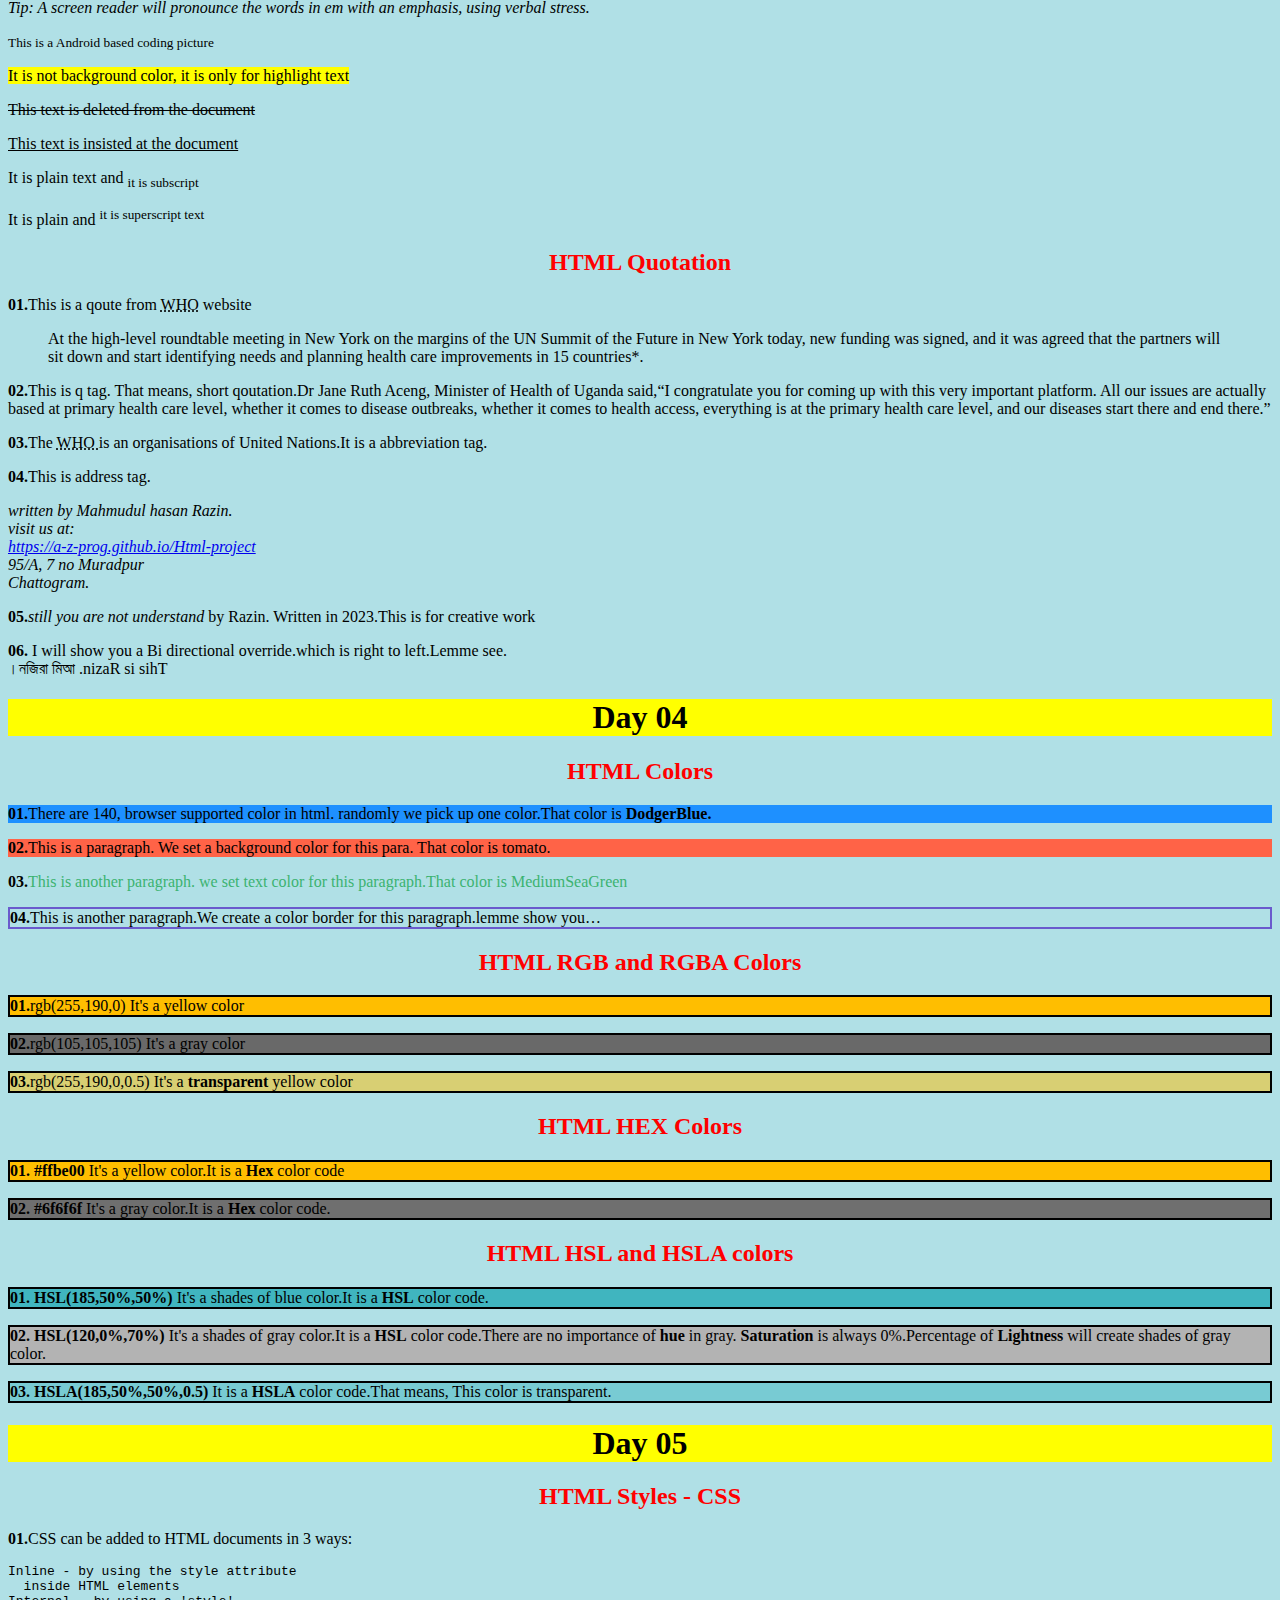
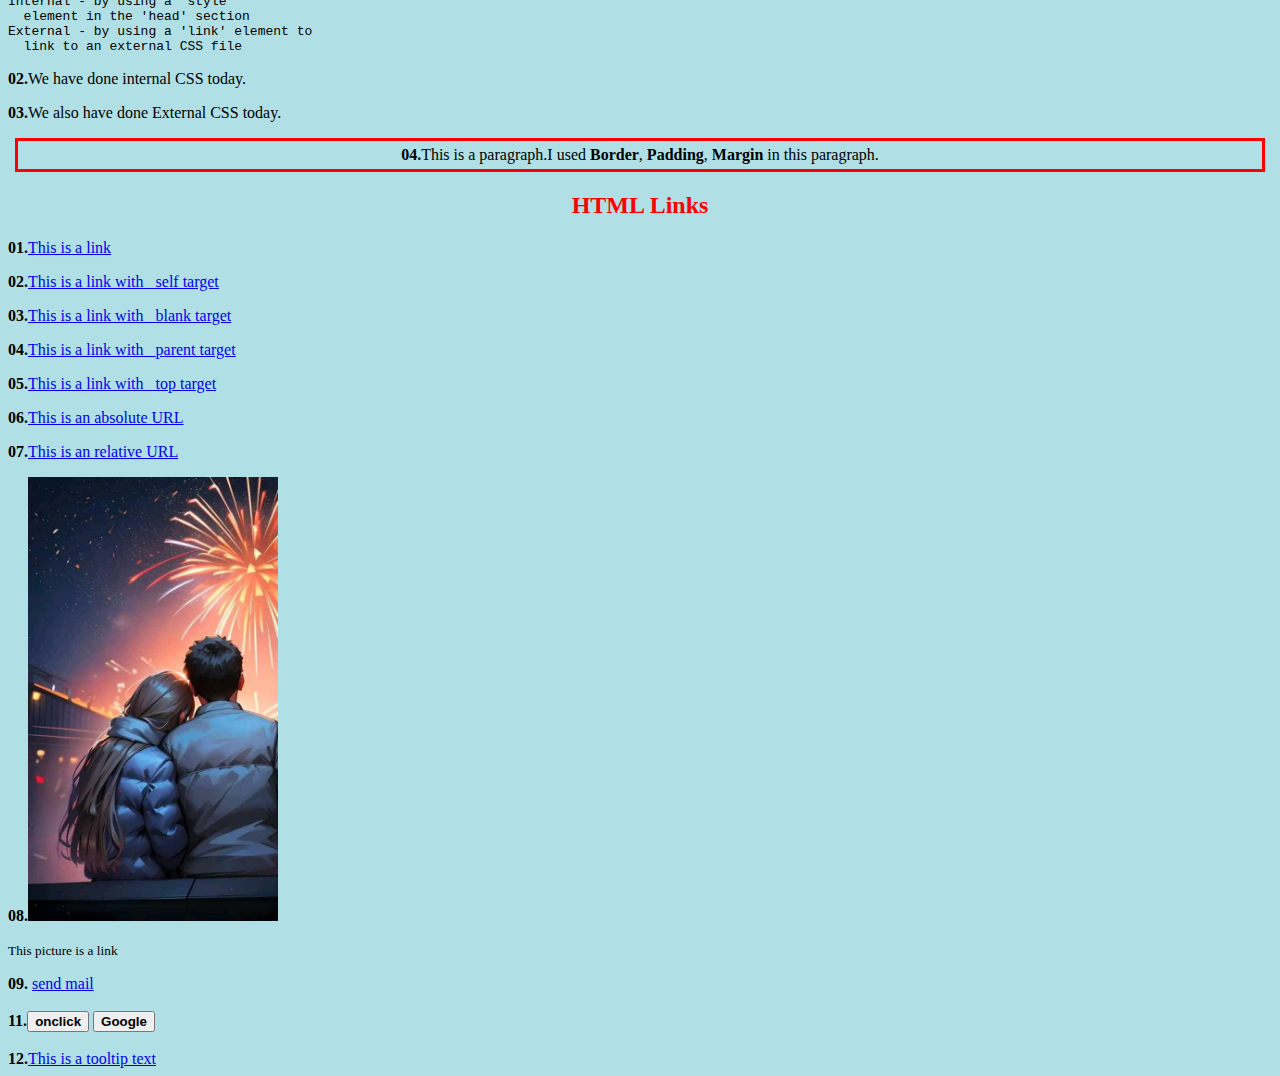
==== commit a135614d: "update index.html" ====
--- a/index.html
+++ b/index.html
@@ -236,7 +236,7 @@
      
      <p><b>07.</b><a href="All_day/day_01.html">This is an relative URL</a></p>
      
-     <p><b>08.</b><a href="/All_day/day_02.html"><img src="All_Pic/Foys_lake_ai_character_of_us.jpeg" alt="Once upon, we are in foys lake" style="width:250px;length:400px;"></a></p>
+     <p><b>08.</b><a href="All_day/day_02.html"><img src="All_Pic/Foys_lake_ai_character_of_us.jpeg" alt="Once upon, we are in foys lake" style="width:250px;length:400px;"></a></p>
      <p><small>This picture is a link</small></p>
      
     <b>09.</b> <a href=
@@ -247,14 +247,18 @@
    
    
    
-   <b>10.</b><a href="/All_day/day_01.html">
-     <button><b>href</b></button>
-   </a>
+ 
+
+   
+   <b>11.</b><button onclick="document.location='All_day/day_01.html'"><b>onclick</b></button>
+   
+  
+   
+   <a href="https://www.google.com"><button><b>Google</b></button></a>
+   
    <br>
    <br>
-
-   
-   <b>11.</b><button onclick="document.location='/All_day/day_01.html'"><b>onclick</b></button>
+   <b>12.</b><a href="https://www.google.com" title="Go to google">This is a tooltip text</a>
    
     
   
